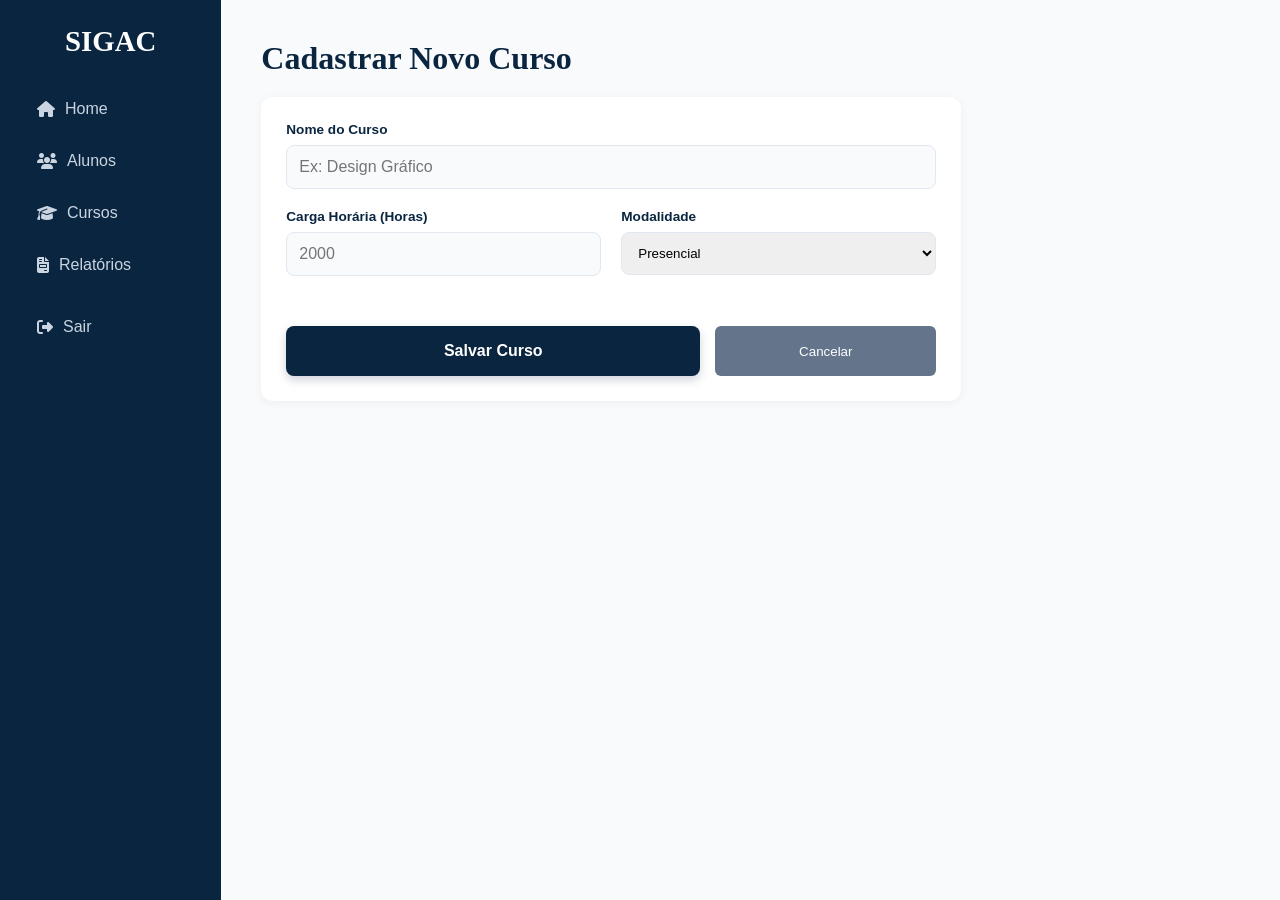
==== cadastrar-curso.html @ c720fc97 "first commit" ====
<!DOCTYPE html>
<html lang="pt-br">
<head>
    <meta charset="UTF-8">
    <meta name="viewport" content="width=device-width, initial-scale=1.0">
    <title>SIGAC - Cadastrar Curso</title>
    <link rel="stylesheet" href="style.css">
    <link rel="stylesheet" href="dashboard.css">
    <link rel="stylesheet" href="https://cdnjs.cloudflare.com/ajax/libs/font-awesome/6.5.1/css/all.min.css">
    <link rel="manifest" href="manifest.json">
</head>
<body class="dashboard-body">

    <aside class="sidebar">
        <h2 class="logo-main" style="color: white; font-size: 1.8rem; text-align: center; margin-bottom: 30px;">SIGAC</h2>
       <nav class="menu">
            <a href="dashboard.html"><i class="fa-solid fa-house"></i> Home</a>
            
            <a href="listar-alunos.html"><i class="fa-solid fa-users"></i> Alunos</a>
            
            <a href="listar-cursos.html"><i class="fa-solid fa-graduation-cap"></i> Cursos</a>
            <a href="#"><i class="fa-solid fa-file-invoice"></i> Relatórios</a>
            
            <div style="flex-grow: 1;"></div>
            <a href="index.html" class="logout" onclick="localStorage.clear()"><i class="fa-solid fa-right-from-bracket"></i> Sair</a>
        </nav>    
    </aside>

    <main class="content">
        <header class="top-bar">
            <h1>Cadastrar Novo Curso</h1>
        </header>

        <section class="main-table" style="max-width: 700px; margin-top: 20px;">
            <form id="formCurso">
                <div class="field-group">
                    <label>Nome do Curso</label>
                    <input type="text" placeholder="Ex: Design Gráfico" required style="width: 100%; padding: 12px; border-radius: 8px; border: 1px solid #e2e8f0;">
                </div>

                <div style="display: grid; grid-template-columns: 1fr 1fr; gap: 20px; margin-top: 15px;">
                    <div class="field-group">
                        <label>Carga Horária (Horas)</label>
                        <input type="number" placeholder="2000" style="width: 100%; padding: 12px; border-radius: 8px; border: 1px solid #e2e8f0;">
                    </div>
                    <div class="field-group">
                        <label>Modalidade</label>
                        <select style="width: 100%; padding: 12px; border-radius: 8px; border: 1px solid #e2e8f0;">
                            <option>Presencial</option>
                            <option>EAD</option>
                            <option>Híbrido</option>
                        </select>
                    </div>
                </div>

                <div style="display: flex; gap: 15px; margin-top: 30px;">
                    <button type="submit" class="btn-access" style="flex: 2; margin: 0;">Salvar Curso</button>
                    <button type="button" class="btn-analisar" onclick="history.back()" style="flex: 1; background: #64748b;">Cancelar</button>
                </div>
            </form>
        </section>
    </main>
</body>
</html>
---- style.css ----
/* Configurações Globais */
* {
    margin: 0;
    padding: 0;
    box-sizing: border-box;
}

body, html {
    height: 100%;
    font-family: 'Inter', sans-serif;
    overflow-x: hidden;
}

.login-container {
    display: flex;
    min-height: 100vh;
}

/* --- COLUNA ESQUERDA (FORMULÁRIO) --- */
.login-form-side {
    flex: 1;
    background: #ffffff;
    display: flex;
    align-items: center;
    justify-content: center;
    padding: 50px;
}

.form-content {
    width: 100%;
    max-width: 400px;
}

.back-link {
    text-decoration: none;
    color: #94a3b8;
    font-size: 0.9rem;
    margin-bottom: 30px;
    display: block;
}

.logo-main {
    font-family: 'Playfair Display', serif;
    color: #0a2540;
    font-size: 2.8rem;
    margin-bottom: 8px;
}

.system-subtitle {
    color: #64748b;
    font-size: 1rem;
    margin-bottom: 40px;
}

.field-group {
    margin-bottom: 20px;
}

.field-group label {
    display: block;
    font-weight: 600;
    color: #0a2540;
    font-size: 0.85rem;
    margin-bottom: 8px;
}

.field-group input {
    width: 100%;
    padding: 14px;
    border: 1px solid #e2e8f0;
    border-radius: 8px;
    background: #f8fafc;
    font-size: 1rem;
}

.row-options {
    display: flex;
    justify-content: space-between;
    align-items: center;
    margin-bottom: 30px;
    font-size: 0.85rem;
}

.forgot-link {
    color: #c19a6b;
    text-decoration: none;
    font-weight: 600;
}

.btn-access {
    width: 100%;
    padding: 16px;
    background: #0a2540;
    color: #ffffff;
    border: none;
    border-radius: 8px;
    font-weight: 600;
    font-size: 1rem;
    cursor: pointer;
    box-shadow: 0 4px 10px rgba(10, 37, 64, 0.2);
}

.footer-notice {
    text-align: center;
    margin-top: 30px;
    font-size: 0.8rem;
    color: #cbd5e1;
}

/* --- COLUNA DIREITA (GRID INFOS) --- */
.login-info-side {
    flex: 1.2;
    background-color: #f8fafc;
    /* Efeito de Grade Pontilhada */
    background-image: radial-gradient(#e2e8f0 1px, transparent 1px);
    background-size: 30px 30px;
    display: flex;
    align-items: center;
    justify-content: center;
    padding: 60px;
}

.info-box {
    max-width: 500px;
    text-align: center;
}

.admin-badge {
    display: inline-block;
    background: #ffffff;
    padding: 8px 20px;
    border: 1px solid #e2e8f0;
    border-radius: 50px;
    font-size: 0.8rem;
    font-weight: 700;
    color: #0a2540;
    margin-bottom: 30px;
    box-shadow: 0 2px 5px rgba(0,0,0,0.03);
}

.display-title {
    font-family: 'Playfair Display', serif;
    color: #0a2540;
    font-size: 3.2rem;
    margin-bottom: 20px;
}

.display-text {
    font-size: 1.15rem;
    color: #1e293b;
    line-height: 1.6;
    margin-bottom: 50px;
}

.stats-row {
    display: flex;
    justify-content: space-around;
}

.stat-num {
    display: block;
    font-family: 'Playfair Display', serif;
    font-size: 2.5rem;
    color: #c19a6b;
    font-weight: 700;
}

.stat-txt {
    font-size: 0.9rem;
    font-weight: 600;
    color: #64748b;
}

/* Responsividade */
@media (max-width: 1024px) {
    .login-info-side { display: none; }
}
---- dashboard.css ----
/* RESET */
* { margin: 0; padding: 0; box-sizing: border-box; }
body, html { height: 100%; font-family: 'Inter', sans-serif; display: flex; }

/* --- ESTILO PÁGINA DE LOGIN (SEM ROLAGEM) --- */
.login-page {
    background: #0a2540;
    display: flex;
    align-items: center;
    justify-content: center;
    height: 100vh;
    overflow: hidden; /* Garante que o login não role */
}

.login-box {
    background: white;
    padding: 40px;
    border-radius: 12px;
    width: 100%;
    max-width: 380px;
    text-align: center;
    box-shadow: 0 10px 30px rgba(0,0,0,0.3);
}

.serif-title { font-family: 'Playfair Display', serif; color: #0a2540; }
.subtitle { color: #666; font-size: 0.9rem; margin-bottom: 30px; }

.input-group { text-align: left; margin-bottom: 20px; }
.input-group label { display: block; font-size: 0.8rem; font-weight: 600; margin-bottom: 5px; }
.input-group input { width: 100%; padding: 12px; border: 1px solid #ddd; border-radius: 8px; }

.btn-login { width: 100%; padding: 14px; background: #0a2540; color: white; border: none; border-radius: 8px; font-weight: 600; cursor: pointer; }

/* --- ESTILO DASHBOARD (ROLAGEM NO CONTEÚDO) --- */
/* Estrutura Geral */
.dashboard-body {
    display: flex;
    background-color: #f8fafc;
    min-height: 100vh;
    min-width: 100%;
    flex-direction: row;
    justify-content: left;
}

/* Sidebar Fixa na Esquerda */
.sidebar {
    width: 260px;
    background: #0a2540;
    color: white;
    display: flex;
    flex-direction: column;
    padding: 25px;
    height: 100vh;
}

.iframe-body{
    width: 100%;
}

.logo-main {
    font-family: 'Playfair Display', serif;
    margin-bottom: 40px;
}

.menu {
    display: flex;
    flex-direction: column;
    gap: 10px;
}

.menu a {
    color: #cbd5e1;
    text-decoration: none;
    padding: 12px;
    border-radius: 8px;
    display: flex;
    align-items: center;
    gap: 10px;
}

.menu a.active, .menu a:hover {
    background: rgba(255,255,255,0.1);
    color: white;
}

/* Área de Conteúdo */
.content {
    width: 100%;
    padding: 40px;
    flex-grow: 1;
}

.top-bar h1 {
    font-family: 'Playfair Display', serif;
    font-size: 2rem;
    color: #0a2540;
}

/* Organização dos Cards (Lado a Lado) */
.dashboard-cards {
    display: grid;
    grid-template-columns: repeat(auto-fit, minmax(200px, 1fr));
    gap: 20px;
    margin: 30px 0;
}

.card {
    background: white;
    padding: 20px;
    border-radius: 12px;
    box-shadow: 0 2px 10px rgba(0,0,0,0.05);
    border: 1px solid #e2e8f0;
}

.card h3 {
    font-size: 0.85rem;
    color: #64748b;
    text-transform: uppercase;
}

.card-number {
    font-size: 1.8rem;
    font-weight: bold;
    color: #0a2540;
    display: block;
    margin-top: 10px;
}

/* Estilização da Tabela */
.main-table {
    background: white;
    padding: 25px;
    border-radius: 12px;
    box-shadow: 0 2px 10px rgba(0,0,0,0.05);
}

table {
    width: 100%;
    border-collapse: collapse;
    margin-top: 20px;
}

th {
    text-align: left;
    padding: 15px;
    background: #f8fafc;
    color: #64748b;
    font-size: 0.9rem;
}

td {
    padding: 15px;
    border-bottom: 1px solid #f1f5f9;
}

.btn-analisar {
    background: #0a2540;
    color: white;
    border: none;
    padding: 8px 15px;
    border-radius: 6px;
    cursor: pointer;
}

.main-table td i {
    font-size: 1.1rem;
    transition: transform 0.2s;
}

.main-table td i:hover {
    transform: scale(1.2);
}

/* Estilo dos Cards de Alunos */
.grid-alunos {
    display: grid; 
    grid-template-columns: repeat(auto-fill, minmax(300px, 1fr)); 
    gap: 20px; 
    margin-top: 30px;
}

.card-aluno {
    background: white; 
    padding: 25px; 
    border-radius: 20px; 
    border: 1px solid #f1f5f9; 
    box-shadow: 0 4px 6px -1px rgba(0,0,0,0.05); 
    text-align: center;
    transition: transform 0.2s, box-shadow 0.2s;
}

.card-aluno:hover {
    transform: translateY(-5px);
    box-shadow: 0 10px 15px -3px rgba(0,0,0,0.1);
}

.status-ativo {
    background: #dcfce7; 
    color: #166534; 
    font-size: 0.7rem; 
    padding: 4px 12px; 
    border-radius: 20px; 
    font-weight: bold;
    text-transform: uppercase;
}

.card-info {
    text-align: left; 
    margin-top: 20px; 
    font-size: 0.9rem; 
    color: #64748b;
}

.card-info p {
    margin-bottom: 10px;
    display: flex;
    align-items: center;
    gap: 10px;
}

/* Estilo das Abas (Tabs) */
.tabs-container {
    margin-top: 20px; 
    border-bottom: 1px solid #e2e8f0; 
    display: flex; 
    gap: 30px; 
    padding-bottom: 10px;
}

.tab-item {
    color: #64748b; 
    cursor: pointer;
    padding-bottom: 10px;
    font-size: 1rem;
}

.tab-item.active {
    color: #0a2540; 
    font-weight: bold; 
    border-bottom: 2px solid #0a2540;
}

.tab-count {
    background: #f1f5f9; 
    padding: 2px 6px; 
    border-radius: 4px;
    font-size: 0.8rem;
    margin-left: 5px;
}

.tab-item.active .tab-count {
    background: #eef2ff;
    color: #0a2540;
}

/* Alinha o Título e o Botão Novo Aluno nas extremidades */
.header-flex {
    display: flex;
    justify-content: space-between;
    align-items: center;
    margin-bottom: 30px;
}

/* Container da Busca e Filtro */
.search-container {
    display: flex;
    gap: 15px;
    margin-bottom: 30px;
}

.search-wrapper {
    position: relative;
    flex: 1;
}

.search-wrapper i {
    position: absolute;
    left: 15px;
    top: 50%;
    transform: translateY(-50%);
    color: #94a3b8;
}

.search-input {
    width: 100%;
    padding: 12px 12px 12px 45px;
    border-radius: 12px;
    border: 1px solid #e2e8f0;
    font-size: 1rem;
}

.btn-filter {
    background: white;
    border: 1px solid #e2e8f0;
    padding: 10px 20px;
    border-radius: 12px;
    cursor: pointer;
    display: flex;
    align-items: center;
    gap: 8px;
    color: #64748b;
}
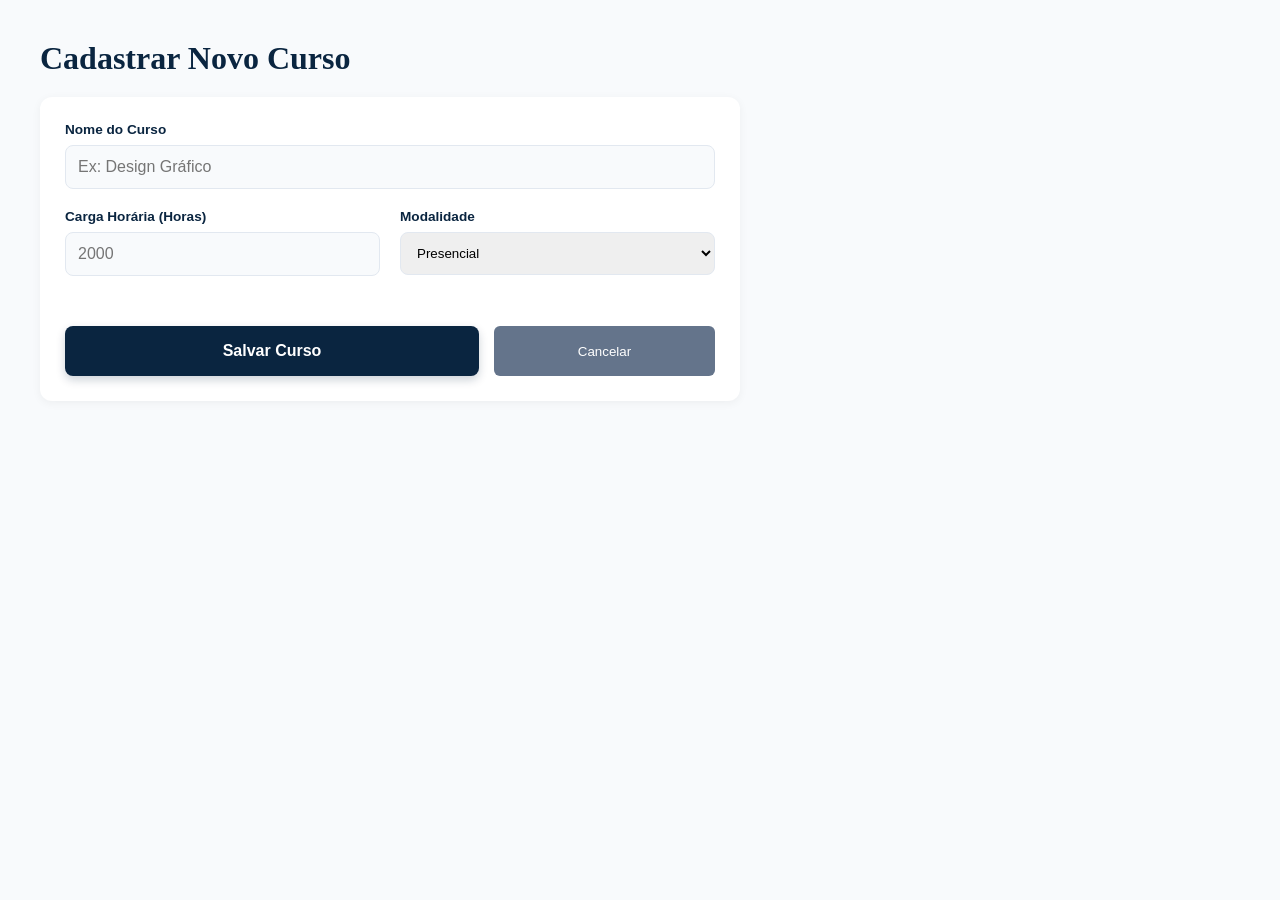
==== commit c4e9c9ef: "esqueleto das rodas" ====
--- a/cadastrar-curso.html
+++ b/cadastrar-curso.html
@@ -10,22 +10,6 @@
     <link rel="manifest" href="manifest.json">
 </head>
 <body class="dashboard-body">
-
-    <aside class="sidebar">
-        <h2 class="logo-main" style="color: white; font-size: 1.8rem; text-align: center; margin-bottom: 30px;">SIGAC</h2>
-       <nav class="menu">
-            <a href="dashboard.html"><i class="fa-solid fa-house"></i> Home</a>
-            
-            <a href="listar-alunos.html"><i class="fa-solid fa-users"></i> Alunos</a>
-            
-            <a href="listar-cursos.html"><i class="fa-solid fa-graduation-cap"></i> Cursos</a>
-            <a href="#"><i class="fa-solid fa-file-invoice"></i> Relatórios</a>
-            
-            <div style="flex-grow: 1;"></div>
-            <a href="index.html" class="logout" onclick="localStorage.clear()"><i class="fa-solid fa-right-from-bracket"></i> Sair</a>
-        </nav>    
-    </aside>
-
     <main class="content">
         <header class="top-bar">
             <h1>Cadastrar Novo Curso</h1>
@@ -35,13 +19,13 @@
             <form id="formCurso">
                 <div class="field-group">
                     <label>Nome do Curso</label>
-                    <input type="text" placeholder="Ex: Design Gráfico" required style="width: 100%; padding: 12px; border-radius: 8px; border: 1px solid #e2e8f0;">
+                    <input type="text" placeholder="Ex: Design Gráfico" id="nome_curso" required style="width: 100%; padding: 12px; border-radius: 8px; border: 1px solid #e2e8f0;">
                 </div>
 
                 <div style="display: grid; grid-template-columns: 1fr 1fr; gap: 20px; margin-top: 15px;">
                     <div class="field-group">
                         <label>Carga Horária (Horas)</label>
-                        <input type="number" placeholder="2000" style="width: 100%; padding: 12px; border-radius: 8px; border: 1px solid #e2e8f0;">
+                        <input type="number" placeholder="2000" id="carga_horaria" style="width: 100%; padding: 12px; border-radius: 8px; border: 1px solid #e2e8f0;">
                     </div>
                     <div class="field-group">
                         <label>Modalidade</label>
@@ -60,5 +44,6 @@
             </form>
         </section>
     </main>
+    <script src="server.js"></script>
 </body>
 </html>
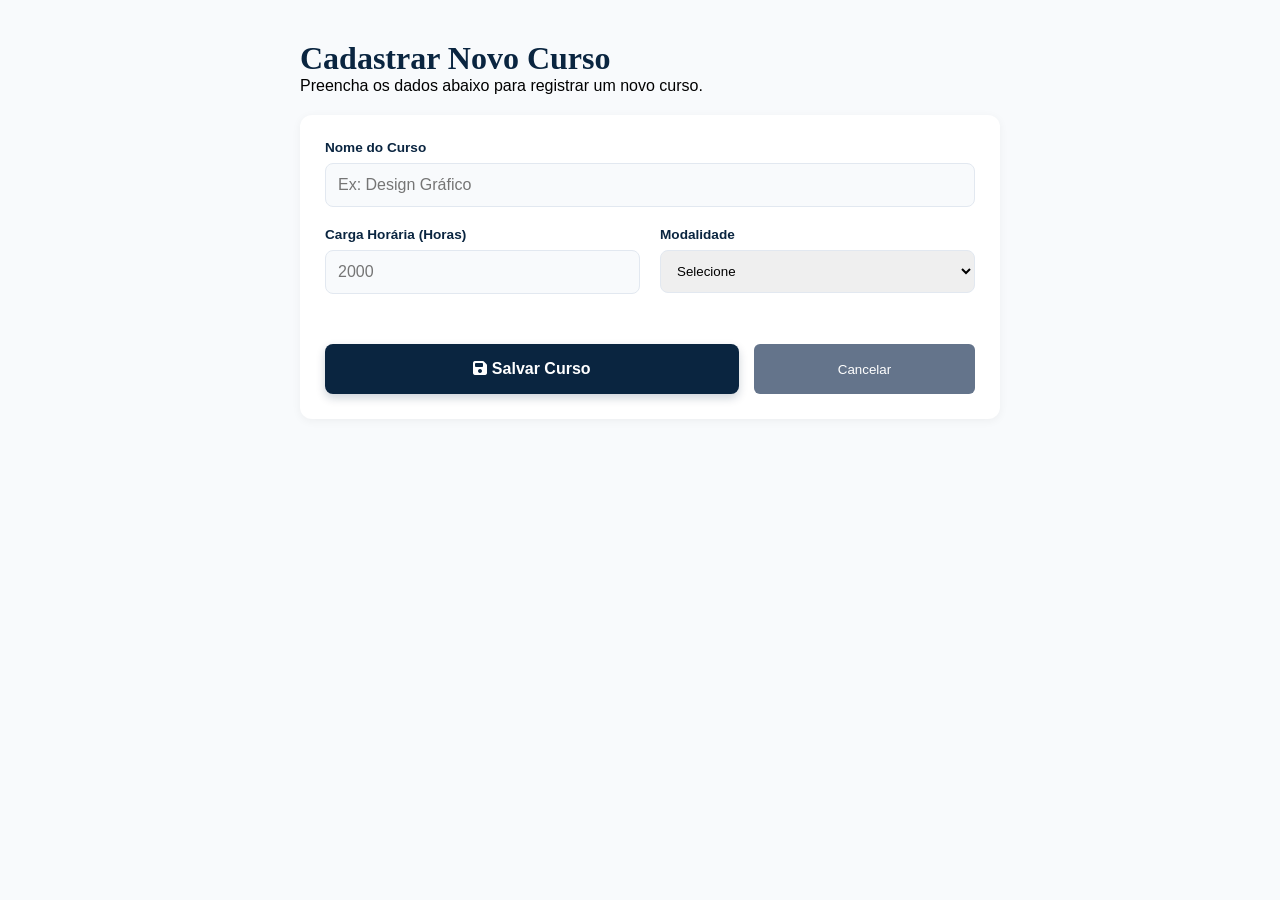
==== commit 2480f84f: "Merge pull request #1 from matheuscosta323/main merge" ====
--- a/cadastrar-curso.html
+++ b/cadastrar-curso.html
@@ -4,46 +4,86 @@
     <meta charset="UTF-8">
     <meta name="viewport" content="width=device-width, initial-scale=1.0">
     <title>SIGAC - Cadastrar Curso</title>
+
     <link rel="stylesheet" href="style.css">
     <link rel="stylesheet" href="dashboard.css">
     <link rel="stylesheet" href="https://cdnjs.cloudflare.com/ajax/libs/font-awesome/6.5.1/css/all.min.css">
     <link rel="manifest" href="manifest.json">
 </head>
+
 <body class="dashboard-body">
     <main class="content">
         <header class="top-bar">
             <h1>Cadastrar Novo Curso</h1>
+            <p>Preencha os dados abaixo para registrar um novo curso.</p>
         </header>
 
         <section class="main-table" style="max-width: 700px; margin-top: 20px;">
-            <form id="formCurso">
+            <form id="formCadastroCurso">
+
                 <div class="field-group">
-                    <label>Nome do Curso</label>
-                    <input type="text" placeholder="Ex: Design Gráfico" id="nome_curso" required style="width: 100%; padding: 12px; border-radius: 8px; border: 1px solid #e2e8f0;">
+                    <label for="nomeCurso">Nome do Curso</label>
+                    <input
+                        type="text"
+                        id="nomeCurso"
+                        placeholder="Ex: Design Gráfico"
+                        required
+                        style="width: 100%; padding: 12px; border-radius: 8px; border: 1px solid #e2e8f0;"
+                    >
                 </div>
 
                 <div style="display: grid; grid-template-columns: 1fr 1fr; gap: 20px; margin-top: 15px;">
+
                     <div class="field-group">
-                        <label>Carga Horária (Horas)</label>
-                        <input type="number" placeholder="2000" id="carga_horaria" style="width: 100%; padding: 12px; border-radius: 8px; border: 1px solid #e2e8f0;">
+                        <label for="cargaHoraria">Carga Horária (Horas)</label>
+                        <input
+                            type="number"
+                            id="cargaHoraria"
+                            placeholder="2000"
+                            required
+                            style="width: 100%; padding: 12px; border-radius: 8px; border: 1px solid #e2e8f0;"
+                        >
                     </div>
+
                     <div class="field-group">
-                        <label>Modalidade</label>
-                        <select style="width: 100%; padding: 12px; border-radius: 8px; border: 1px solid #e2e8f0;">
-                            <option>Presencial</option>
-                            <option>EAD</option>
-                            <option>Híbrido</option>
+                        <label for="modalidade">Modalidade</label>
+                        <select
+                            id="modalidade"
+                            required
+                            style="width: 100%; padding: 12px; border-radius: 8px; border: 1px solid #e2e8f0;"
+                        >
+                            <option value="">Selecione</option>
+                            <option value="Presencial">Presencial</option>
+                            <option value="EAD">EAD</option>
+                            <option value="Híbrido">Híbrido</option>
                         </select>
                     </div>
+
                 </div>
 
                 <div style="display: flex; gap: 15px; margin-top: 30px;">
-                    <button type="submit" class="btn-access" style="flex: 2; margin: 0;">Salvar Curso</button>
-                    <button type="button" class="btn-analisar" onclick="history.back()" style="flex: 1; background: #64748b;">Cancelar</button>
+                    <button
+                        type="submit"
+                        class="btn-access"
+                        style="flex: 2; margin: 0;"
+                    >
+                        <i class="fa-solid fa-floppy-disk"></i> Salvar Curso
+                    </button>
+
+                    <button
+                        type="button"
+                        class="btn-analisar"
+                        onclick="history.back()"
+                        style="flex: 1; background: #64748b;"
+                    >
+                        Cancelar
+                    </button>
                 </div>
+
             </form>
         </section>
     </main>
-    <script src="server.js"></script>
+
+    <script src="main.js"></script>
 </body>
 </html>
--- a/style.css
+++ b/style.css
@@ -174,4 +174,180 @@
 /* Responsividade */
 @media (max-width: 1024px) {
     .login-info-side { display: none; }
-}+}
+
+/* Estilo das Abas */
+.tabs-container {
+    display: flex;
+    gap: 30px;
+    border-bottom: 2px solid #e2e8f0;
+    margin-bottom: 25px;
+}
+
+.tab-btn {
+    background: none;
+    border: none;
+    padding: 10px 5px;
+    font-weight: 600;
+    color: #64748b;
+    cursor: pointer;
+    position: relative;
+}
+
+.tab-btn.active {
+    color: #1e293b;
+}
+
+.tab-btn.active::after {
+    content: '';
+    position: absolute;
+    bottom: -2px;
+    left: 0;
+    width: 100%;
+    height: 2px;
+    background: #1e293b;
+}
+
+.badge {
+    background: #f1f5f9;
+    padding: 2px 8px;
+    border-radius: 10px;
+    font-size: 0.8rem;
+    margin-left: 5px;
+}
+
+/* Card de Certificado */
+.cert-card {
+    background: white;
+    border-radius: 12px;
+    padding: 20px;
+    box-shadow: 0 4px 6px -1px rgba(0,0,0,0.1);
+    margin-bottom: 20px;
+    border: 1px solid #f1f5f9;
+}
+
+.cert-card-header {
+    display: flex;
+    justify-content: space-between;
+    align-items: flex-start;
+    margin-bottom: 20px;
+}
+
+.cert-details-grid {
+    display: grid;
+    grid-template-columns: 2fr 1fr 1fr 2fr;
+    gap: 15px;
+    margin-bottom: 25px;
+}
+
+.detail-item label {
+    display: block;
+    color: #94a3b8;
+    font-size: 0.8rem;
+    margin-bottom: 5px;
+}
+
+.highlight-hours {
+    color: #d97706;
+    font-weight: bold;
+}
+
+.status-pill.pending {
+    background: #fef3c7;
+    color: #92400e;
+    padding: 5px 12px;
+    border-radius: 20px;
+    font-size: 0.85rem;
+    font-weight: 600;
+}
+
+/* Botões de Ação */
+.cert-actions {
+    display: flex;
+    justify-content: space-between;
+}
+
+.btn-approve {
+    background: #ecfdf5;
+    color: #059669;
+    border: 1px solid #d1fae5;
+    padding: 8px 16px;
+    border-radius: 6px;
+    cursor: pointer;
+}
+
+.btn-reject {
+    background: #fef2f2;
+    color: #dc2626;
+    border: 1px solid #fee2e2;
+    padding: 8px 16px;
+    border-radius: 6px;
+    cursor: pointer;
+}
+
+/* Esconde por padrão. O JS só vai mostrar se for Admin */
+.only-admin {
+    display: none !important;
+}
+
+/* Estilos da Página de Relatórios */
+.stats-grid {
+    display: grid;
+    grid-template-columns: repeat(auto-fit, minmax(200px, 1fr));
+    gap: 20px;
+    margin-bottom: 30px;
+}
+
+.stat-card {
+    background: #fff;
+    padding: 24px;
+    border-radius: 12px;
+    border: 1px solid #e2e8f0;
+    display: flex;
+    flex-direction: column;
+    gap: 8px;
+}
+
+.stat-card i { font-size: 1.5rem; color: #1e293b; margin-bottom: 10px; }
+.stat-card span { color: #64748b; font-size: 0.9rem; font-weight: 500; }
+.stat-card h2 { font-size: 2rem; color: #0f172a; margin: 0; }
+.stat-card.green h2 { color: #107c41; }
+
+.charts-container {
+    display: grid;
+    grid-template-columns: 1.5fr 1fr;
+    gap: 20px;
+    margin-bottom: 30px;
+}
+
+.chart-card {
+    background: #fff;
+    padding: 24px;
+    border-radius: 12px;
+    border: 1px solid #e2e8f0;
+    min-height: 350px;
+}
+
+.chart-card h3 { margin-bottom: 20px; color: #1e293b; font-size: 1.1rem; }
+
+.header-actions { display: flex; gap: 10px; }
+
+.btn-mini-export {
+    padding: 8px 16px;
+    border: 1px solid #e2e8f0;
+    background: #fff;
+    border-radius: 6px;
+    cursor: pointer;
+    font-size: 0.85rem;
+    display: flex;
+    align-items: center;
+    gap: 6px;
+    transition: 0.2s;
+}
+
+.btn-mini-export:hover { background: #f8fafc; }
+
+@media (max-width: 1024px) {
+    .charts-container { grid-template-columns: 1fr; }
+}
+
--- a/dashboard.css
+++ b/dashboard.css
@@ -1,6 +1,6 @@
 /* RESET */
 * { margin: 0; padding: 0; box-sizing: border-box; }
-body, html { height: 100%; font-family: 'Inter', sans-serif; display: flex; }
+body, html { height: 100%; font-family: 'Inter', sans-serif; }
 
 /* --- ESTILO PÁGINA DE LOGIN (SEM ROLAGEM) --- */
 .login-page {
@@ -37,9 +37,7 @@
     display: flex;
     background-color: #f8fafc;
     min-height: 100vh;
-    min-width: 100%;
-    flex-direction: row;
-    justify-content: left;
+    
 }
 
 /* Sidebar Fixa na Esquerda */
@@ -50,22 +48,36 @@
     display: flex;
     flex-direction: column;
     padding: 25px;
+    position: fixed;
     height: 100vh;
-}
-
-.iframe-body{
-    width: 100%;
 }
 
 .logo-main {
     font-family: 'Playfair Display', serif;
+    color: #ffffff !important; /* Força a cor branca */
     margin-bottom: 40px;
+    font-size: 1.5rem;
+    display: block;
 }
 
 .menu {
     display: flex;
     flex-direction: column;
     gap: 10px;
+    height: 100%; /* Faz o nav ocupar o espaço total da sidebar */
+    padding: 20px 0;
+}
+
+.logout {
+    margin-top: auto; /* Reforça o posicionamento no final */
+    border-top: 1px solid rgba(255,255,255,0.1);
+    padding: 15px 20px;
+    color: #ff4d4d; /* Cor de destaque para saída */
+    transition: background 0.3s;
+}
+
+.logout:hover {
+    background: rgba(255, 77, 77, 0.1);
 }
 
 .menu a {
@@ -85,7 +97,7 @@
 
 /* Área de Conteúdo */
 .content {
-    width: 100%;
+    margin-left: 260px; /* Importante para não ficar atrás da sidebar */
     padding: 40px;
     flex-grow: 1;
 }
@@ -299,4 +311,408 @@
     align-items: center;
     gap: 8px;
     color: #64748b;
+}
+
+/* Container da Tabela */
+.table-container {
+    background: white;
+    border-radius: 12px;
+    padding: 20px;
+    box-shadow: 0 4px 6px rgba(0,0,0,0.05);
+    margin: 20px;
+}
+
+.table-header {
+    display: flex;
+    justify-content: space-between;
+    align-items: center;
+    margin-bottom: 25px;
+    padding-bottom: 15px;
+    border-bottom: 1px solid #f0f0f0;
+}
+
+/* Tabela Estilizada */
+.sigac-table {
+    width: 100%;
+    border-collapse: collapse;
+    font-family: 'Inter', sans-serif;
+}
+
+.sigac-table th {
+    text-align: left;
+    padding: 12px;
+    color: #64748b;
+    font-size: 0.75rem;
+    letter-spacing: 0.05em;
+    text-transform: uppercase;
+    border-bottom: 1px solid #f1f5f9;
+}
+
+.sigac-table td {
+    padding: 16px 12px;
+    border-bottom: 1px solid #f1f5f9;
+    color: #1e293b;
+    font-size: 0.9rem;
+}
+
+/* Informações do Aluno */
+.student-info { display: flex; flex-direction: column; }
+.student-name { font-weight: 600; color: #0f172a; }
+.update-time { font-size: 0.75rem; color: #94a3b8; }
+
+/* Barra de Progresso */
+.progress-wrapper { display: flex; align-items: center; gap: 10px; min-width: 200px; }
+.progress-bar-container {
+    flex-grow: 1;
+    height: 8px;
+    background: #e2e8f0;
+    border-radius: 4px;
+    overflow: hidden;
+}
+.progress-bar { height: 100%; border-radius: 4px; transition: width 0.3s; }
+.progress-text, .progress-percent { font-size: 0.8rem; font-weight: 500; }
+
+/* Status Badges */
+.status-badge {
+    padding: 6px 12px;
+    border-radius: 20px;
+    font-size: 0.75rem;
+    font-weight: 600;
+    display: inline-flex;
+    align-items: center;
+    gap: 5px;
+}
+.pending { background: #fffbeb; color: #b45309; border: 1px solid #fef3c7; }
+.approved { background: #f0fdf4; color: #15803d; border: 1px solid #dcfce7; }
+.analyzing { background: #eff6ff; color: #1d4ed8; border: 1px solid #dbeafe; }
+
+/* Botões de Ação */
+.btn-export { background: #0a2540; color: white; padding: 8px 16px; border-radius: 6px; cursor: pointer; }
+.approve-btn { background: #10b981; color: white; border: none; padding: 5px 12px; border-radius: 4px; cursor: pointer; margin-left: 10px; }
+.view-btn { background: none; border: none; color: #64748b; cursor: pointer; font-size: 1.1rem; }
+
+/* --- ESTILOS PARA CONFIGURAÇÃO DE REGRAS (ADMIN) --- */
+
+/* Container Principal */
+.rules-container {
+    padding: 30px;
+    max-width: 1200px;
+    margin: 0 auto;
+    font-family: 'Inter', sans-serif;
+}
+
+.rules-header h1 {
+    font-family: 'Playfair Display', serif;
+    color: #0a2540;
+    font-size: 2.2rem;
+    margin-bottom: 8px;
+}
+
+.rules-header p {
+    color: #64748b;
+    margin-bottom: 40px;
+}
+
+/* Card de Resumo e Cards de Áreas */
+.main-card, .area-card {
+    background: #ffffff;
+    border-radius: 12px;
+    padding: 30px;
+    margin-bottom: 25px;
+    box-shadow: 0 4px 20px rgba(0, 0, 0, 0.05);
+    border: 1px solid #f1f5f9;
+}
+
+.course-info h2 {
+    color: #0a2540;
+    font-size: 1.5rem;
+    margin-bottom: 5px;
+}
+
+.course-code {
+    color: #64748b;
+    font-size: 0.9rem;
+}
+
+/* Organização dos Inputs */
+.hours-summary, .area-inputs {
+    display: flex;
+    gap: 30px;
+    margin-top: 25px;
+    align-items: flex-end;
+}
+
+.input-group {
+    flex: 1;
+    display: flex;
+    flex-direction: column;
+    gap: 8px;
+}
+
+.input-group label {
+    font-weight: 600;
+    color: #475569;
+    font-size: 0.9rem;
+}
+
+/* Inputs Estilizados */
+.sigac-input {
+    padding: 12px 15px;
+    border: 1px solid #e2e8f0;
+    border-radius: 8px;
+    background-color: #f8fafc;
+    font-size: 1rem;
+    transition: border-color 0.2s;
+}
+
+.sigac-input:focus {
+    border-color: #3b82f6;
+    outline: none;
+}
+
+/* Badge de Total Requerido */
+.total-badge {
+    background: #f8fafc;
+    padding: 15px 25px;
+    border-radius: 10px;
+    text-align: left;
+    min-width: 250px;
+}
+
+.total-badge span {
+    font-size: 0.85rem;
+    color: #64748b;
+    display: block;
+}
+
+.total-badge strong {
+    color: #d97706; /* Cor dourada/âmbar do seu print */
+    font-size: 1.8rem;
+    font-weight: 500;
+}
+
+/* Seção de Áreas */
+.section-divider {
+    display: flex;
+    justify-content: space-between;
+    align-items: center;
+    margin: 50px 0 25px 0;
+}
+
+.btn-add-area {
+    background: #f1f5f9;
+    color: #0a2540;
+    padding: 10px 20px;
+    border-radius: 8px;
+    border: none;
+    font-weight: 600;
+    cursor: pointer;
+    display: flex;
+    align-items: center;
+    gap: 8px;
+}
+
+/* Barra de Progresso/Proporção */
+.proportion-bar-wrapper {
+    margin-top: 30px;
+    border-top: 1px solid #f1f5f9;
+    padding-top: 20px;
+}
+
+.proportion-info {
+    display: flex;
+    justify-content: space-between;
+    margin-bottom: 10px;
+    font-size: 0.9rem;
+    color: #64748b;
+}
+
+.progress-bg {
+    height: 8px;
+    background: #f1f5f9;
+    border-radius: 10px;
+}
+
+.progress-fill {
+    height: 100%;
+    background: #3b82f6;
+    border-radius: 10px;
+}
+
+/* Botão excluir */
+.btn-delete {
+    background: none;
+    border: none;
+    color: #ef4444;
+    cursor: pointer;
+    font-size: 1.2rem;
+}
+
+.input-titulo-area {
+    font-family: 'Inter', sans-serif;
+    font-size: 1.1rem;
+    font-weight: bold;
+    color: #0a2540;
+    border: none;
+    background: transparent;
+    width: 100%;
+    margin-bottom: 5px;
+    outline: none;
+    border-bottom: 1px dashed transparent;
+    transition: border-color 0.2s;
+}
+
+.input-titulo-area:hover, .input-titulo-area:focus {
+    border-bottom: 1px dashed #cbd5e1; /* Mostra que é editável ao passar o mouse */
+}
+
+.input-descricao-area {
+    font-family: 'Inter', sans-serif;
+    font-size: 0.9rem;
+    color: #64748b;
+    border: none;
+    background: transparent;
+    width: 100%;
+    resize: none; /* Impede o usuário de deformar a caixa manualmente */
+    outline: none;
+    overflow: hidden; /* Esconde a barra de rolagem */
+    border-bottom: 1px dashed transparent;
+    transition: border-color 0.2s;
+    display: block;
+    margin-top: 5px;
+}
+
+.input-descricao-area:hover, .input-descricao-area:focus {
+    border-bottom: 1px dashed #cbd5e1;
+    background: rgba(203, 213, 225, 0.1);
+}
+
+/* Ajuste para Gráficos no Dashboard */
+.reports-charts-grid {
+    display: grid;
+    grid-template-columns: 1.6fr 1fr;
+    gap: 25px;
+    margin-top: 20px;
+}
+
+.chart-container-box {
+    background: white;
+    padding: 25px;
+    border-radius: 12px;
+    border: 1px solid #e2e8f0;
+    min-height: 400px;
+    box-shadow: 0 2px 10px rgba(0,0,0,0.05);
+}
+
+.chart-container-box h3 {
+    font-family: 'Playfair Display', serif;
+    margin-bottom: 20px;
+    color: #0a2540;
+}
+
+@media (max-width: 1024px) {
+    .reports-charts-grid { grid-template-columns: 1fr; }
+}
+
+/* --- ESTILO DASHBOARD ADMINISTRATIVO (MÉTRICAS E GRÁFICOS) --- */
+
+/* Cabeçalho de Boas-vindas */
+.welcome {
+    margin-bottom: 30px;
+}
+
+.welcome h1 {
+    font-family: 'Playfair Display', serif;
+    font-size: 2rem;
+    color: #0a2540;
+    margin-bottom: 5px;
+}
+
+.welcome p {
+    color: #64748b;
+    font-size: 0.95rem;
+}
+
+/* Grid de Métricas (4 colunas) */
+.metrics-grid {
+    display: grid;
+    grid-template-columns: repeat(auto-fit, minmax(240px, 1fr));
+    gap: 20px;
+    margin-bottom: 40px;
+}
+
+.metrics-grid .card {
+    background: white;
+    padding: 25px;
+    border-radius: 12px;
+    border: 1px solid #f1f5f9;
+    box-shadow: 0 4px 6px -1px rgba(0, 0, 0, 0.05);
+    display: flex;
+    justify-content: space-between;
+    align-items: center;
+    position: relative;
+    overflow: hidden;
+    transition: transform 0.2s;
+}
+
+.metrics-grid .card:hover {
+    transform: translateY(-3px);
+}
+
+.card-info span {
+    display: block;
+    font-size: 0.85rem;
+    color: #64748b;
+    font-weight: 600;
+    text-transform: uppercase;
+    margin-bottom: 8px;
+}
+
+.card-info h2 {
+    font-size: 2rem;
+    color: #0a2540;
+    margin-bottom: 5px;
+}
+
+/* Tendências (Verde e Vermelho) */
+.trend-up { color: #10b981; font-size: 0.8rem; font-weight: 600; }
+.trend-down { color: #ef4444; font-size: 0.8rem; font-weight: 600; }
+
+/* Ícones de Fundo nos Cards */
+.icon-bg {
+    font-size: 2.5rem;
+    color: #f1f5f9; /* Cor bem clarinha para o fundo */
+    position: absolute;
+    right: 20px;
+    bottom: 20px;
+    opacity: 0.5;
+}
+
+/* Container de Gráficos lado a lado */
+.charts-container {
+    display: grid;
+    grid-template-columns: 1.5fr 1fr;
+    gap: 25px;
+}
+
+.chart-card {
+    background: white;
+    padding: 25px;
+    border-radius: 12px;
+    border: 1px solid #f1f5f9;
+    box-shadow: 0 4px 6px -1px rgba(0, 0, 0, 0.05);
+}
+
+.chart-card h3 {
+    font-family: 'Playfair Display', serif;
+    color: #0a2540;
+    margin-bottom: 20px;
+    font-size: 1.2rem;
+}
+
+/* Responsividade */
+@media (max-width: 1024px) {
+    .charts-container {
+        grid-template-columns: 1fr;
+    }
 }
